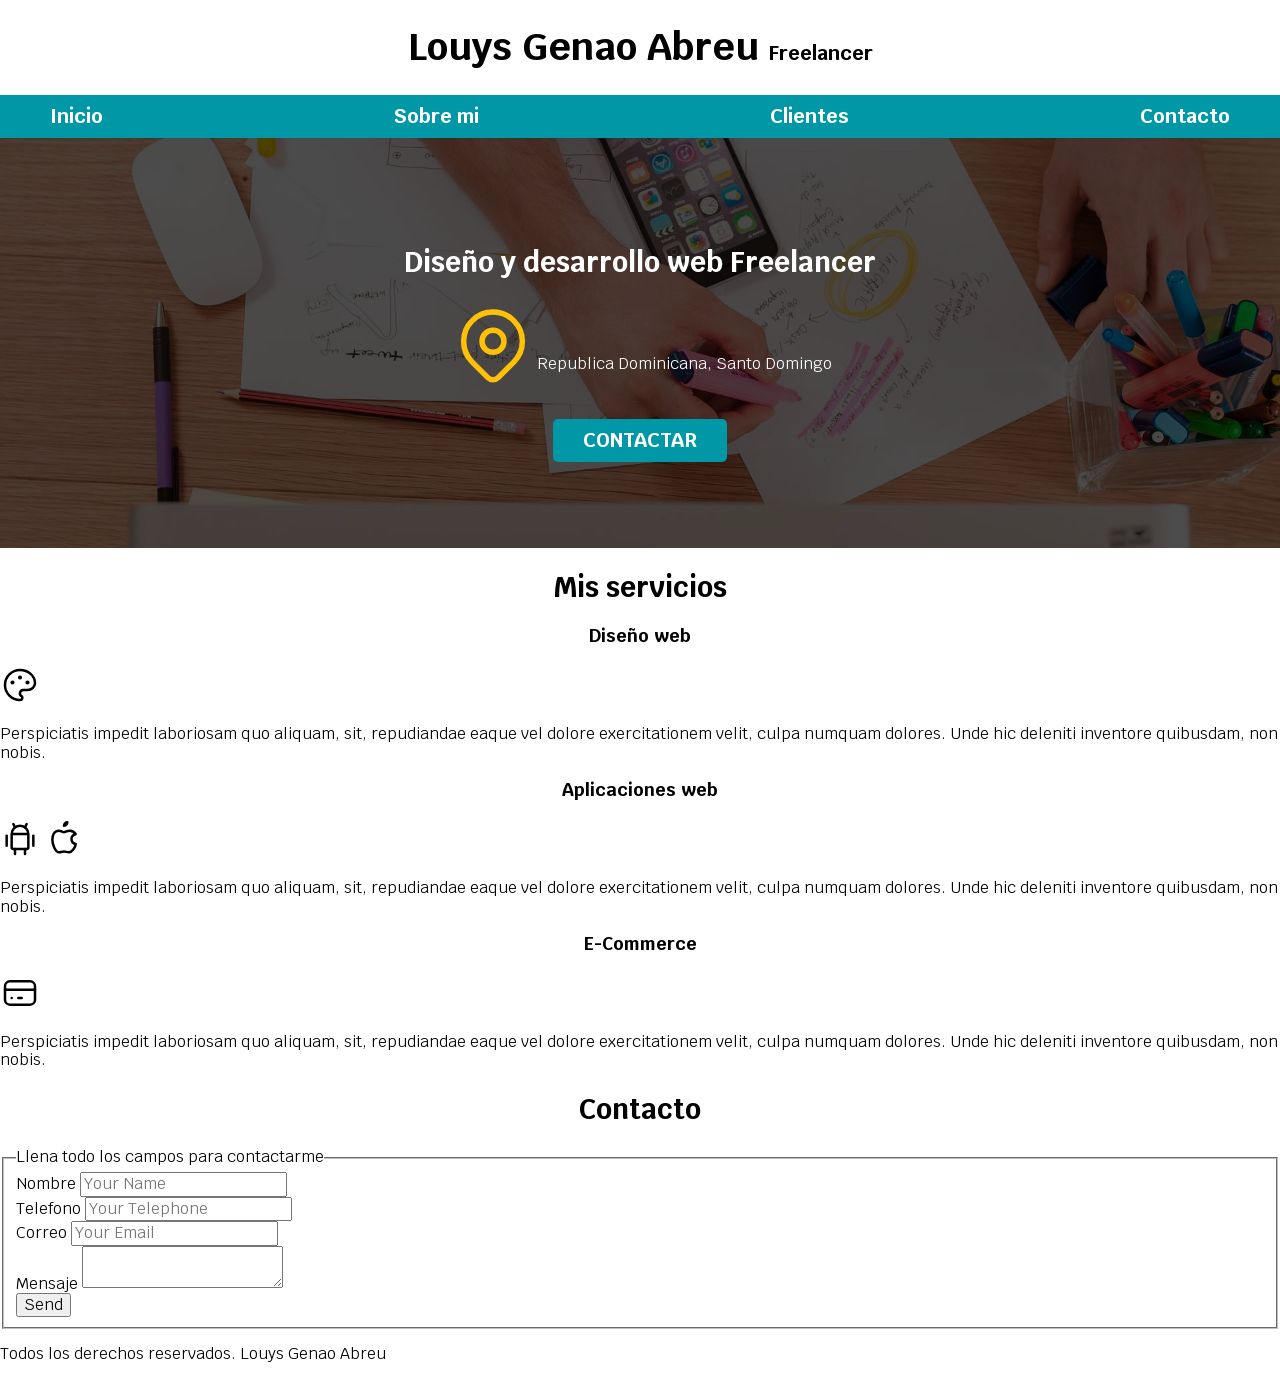
==== index.html @ 5d96d200 "CSS para crear botones" ====
<!DOCTYPE html>
<html lang="en">  <!-- 1 -->
<head> <!-- 2 -->
    <meta charset="UTF-8"> 
    <meta http-equiv="X-UA-Compatible" content="IE=edge">
    <meta name="viewport" content="width=device-width, initial-scale=1.0">
    <title>Freelancer Designer</title> <!-- 2 -->
    <link rel="preload" href="css/normalize.css"> 
    <link rel="stylesheet" href="css/normalize.css"> <!-- 5 -->
    <link href="https://fonts.googleapis.com/css2?family=Krub:wght@400;700&display=swap" rel="stylesheet">
    <link rel="preload" href="css/styles.css" as="style"> <!-- 4 -->
    <link rel="stylesheet" href="css/styles.css"> <!-- 3 -->
</head>
<body> <!-- 6 -->

    <!-- Header -->
    <header> <!-- 7 -->
        <h1 class="titulo">Louys Genao Abreu <span>Freelancer</span><!-- 10 --></h1> <!-- 8 -->
    </header>

    <!-- Navegacion -->
    <div class="nav-bg"> <!-- 7 -->
    <nav class="navegacion-principal contenedor">  <!-- 9 -->
        <a href="#">Inicio</a> <!-- 9 -->
        <a href="#">Sobre mi</a>
        <a href="#">Clientes</a>
        <a href="#">Contacto</a>
    </nav>
    </div>

    <!-- <img src="img/hero.jpg" alt=""> -->

    <!-- Seccion -->
    <section class="hero"> <!-- 7 -->
        <div class="contenido-hero">
            <!-- Titulo -->
            <h2>Diseño y desarrollo web <span>Freelancer</span></h2> <!-- 8 -->
            <div class="ubicacion">
                <!-- Icono -->
                <svg xmlns="http://www.w3.org/2000/svg" class="icon icon-tabler icon-tabler-map-pin" width="88" height="88" viewBox="0 0 24 24" stroke-width="1.5" stroke="#FFC107" fill="none" stroke-linecap="round" stroke-linejoin="round">
                    <path stroke="none" d="M0 0h24v24H0z" fill="none"/>
                    <circle cx="12" cy="11" r="3" />
                    <path d="M17.657 16.657l-4.243 4.243a2 2 0 0 1 -2.827 0l-4.244 -4.243a8 8 0 1 1 11.314 0z" />
                </svg> <!-- 11 -->
                <!-- Contenido -->
                <p>
                    Republica Dominicana, Santo Domingo
                </p> <!-- 12 -->
            </div>
            <a class="boton" href="#">Contactar</a>
        </div>
    </section>

    <!-- Principal -->
    <main> <!-- 7 -->
        <h2>Mis servicios</h2>

        <section>
            <!-- Titulo -->
            <h3>Diseño web</h3> <!-- 8 -->
            <!-- Icono -->
            <svg xmlns="http://www.w3.org/2000/svg" class="icon icon-tabler icon-tabler-palette" width="40" height="40" viewBox="0 0 24 24" stroke-width="1.5" stroke="#000000" fill="none" stroke-linecap="round" stroke-linejoin="round">
                <path stroke="none" d="M0 0h24v24H0z" fill="none"/>
                <path d="M12 21a9 9 0 1 1 0 -18a9 8 0 0 1 9 8a4.5 4 0 0 1 -4.5 4h-2.5a2 2 0 0 0 -1 3.75a1.3 1.3 0 0 1 -1 2.25" />
                <circle cx="7.5" cy="10.5" r=".5" fill="currentColor" />
                <circle cx="12" cy="7.5" r=".5" fill="currentColor" />
                <circle cx="16.5" cy="10.5" r=".5" fill="currentColor" />
            </svg>
            <!-- Elementos -->
            <p>Perspiciatis impedit laboriosam quo aliquam, sit, repudiandae eaque vel dolore exercitationem velit, culpa numquam dolores. Unde hic deleniti inventore quibusdam, non nobis.</p>
        </section>

        <section>
            <!-- Titulo -->
            <h3>Aplicaciones web</h3>
            <!-- Iconos -->
            <svg xmlns="http://www.w3.org/2000/svg" class="icon icon-tabler icon-tabler-brand-android" width="40" height="40" viewBox="0 0 24 24" stroke-width="1.5" stroke="#000000" fill="none" stroke-linecap="round" stroke-linejoin="round">
                <path stroke="none" d="M0 0h24v24H0z" fill="none"/>
                <line x1="4" y1="10" x2="4" y2="16" />
                <line x1="20" y1="10" x2="20" y2="16" />
                <path d="M7 9h10v8a1 1 0 0 1 -1 1h-8a1 1 0 0 1 -1 -1v-8a5 5 0 0 1 10 0" />
                <line x1="8" y1="3" x2="9" y2="5" />
                <line x1="16" y1="3" x2="15" y2="5" />
                <line x1="9" y1="18" x2="9" y2="21" />
                <line x1="15" y1="18" x2="15" y2="21" />
            </svg>
            <svg xmlns="http://www.w3.org/2000/svg" class="icon icon-tabler icon-tabler-brand-apple" width="40" height="40" viewBox="0 0 24 24" stroke-width="1.5" stroke="#000000" fill="none" stroke-linecap="round" stroke-linejoin="round">
                <path stroke="none" d="M0 0h24v24H0z" fill="none"/>
                <path d="M9 7c-3 0 -4 3 -4 5.5c0 3 2 7.5 4 7.5c1.088 -.046 1.679 -.5 3 -.5c1.312 0 1.5 .5 3 .5s4 -3 4 -5c-.028 -.01 -2.472 -.403 -2.5 -3c-.019 -2.17 2.416 -2.954 2.5 -3c-1.023 -1.492 -2.951 -1.963 -3.5 -2c-1.433 -.111 -2.83 1 -3.5 1c-.68 0 -1.9 -1 -3 -1z" />
                <path d="M12 4a2 2 0 0 0 2 -2a2 2 0 0 0 -2 2" />
            </svg>
            <!-- Elementos -->
            <p>Perspiciatis impedit laboriosam quo aliquam, sit, repudiandae eaque vel dolore exercitationem velit, culpa numquam dolores. Unde hic deleniti inventore quibusdam, non nobis.</p>
        </section>

        <section>
            <!-- Titulo -->
            <h3>E-Commerce</h3>
            <!-- Icono -->
            <svg xmlns="http://www.w3.org/2000/svg" class="icon icon-tabler icon-tabler-credit-card" width="40" height="40" viewBox="0 0 24 24" stroke-width="1.5" stroke="#000000" fill="none" stroke-linecap="round" stroke-linejoin="round">
                <path stroke="none" d="M0 0h24v24H0z" fill="none"/>
                <rect x="3" y="5" width="18" height="14" rx="3" />
                <line x1="3" y1="10" x2="21" y2="10" />
                <line x1="7" y1="15" x2="7.01" y2="15" />
                <line x1="11" y1="15" x2="13" y2="15" />
            </svg>
            <!-- ELementos -->
            <p>Perspiciatis impedit laboriosam quo aliquam, sit, repudiandae eaque vel dolore exercitationem velit, culpa numquam dolores. Unde hic deleniti inventore quibusdam, non nobis.</p>
        </section>
    </main>
    
    <!-- Otra seccion -->
    <section>
        <!-- Titulo -->
        <h2>Contacto</h2>

        <!-- Formulario -->
        <form> <!-- 13 -->
            <!-- Elemento del formulario -->
            <fieldset> <!-- 13 -->
                <legend>Llena todo los campos para contactarme</legend> <!-- 13 -->
                <div>
                    <label>Nombre</label> <!-- 14 -->
                    <input type="text" placeholder="Your Name"> <!-- 15 -->
                </div> 

                <div>
                    <label>Telefono</label>
                    <input type="tel" placeholder="Your Telephone">
                </div> 
                
                <div>
                    <label>Correo</label>
                    <input type="email" placeholder="Your Email">
                </div> 

                <div>
                    <label>Mensaje</label>
                    <textarea></textarea>
                </div>

                <div><input type="submit" value="Send"></div>
            </fieldset>
        </form>
    </section>

    <!-- Footer -->
    <footer> <!-- 7 -->
        <p>Todos los derechos reservados. Louys Genao Abreu</p>
    </footer>

</body>
</html>
---- css/styles.css ----
:root { /* 1 */
    --blanco: #ffffff;
    --negro: #212121;
    --primario: #ffc107;
    --secundario: #0097a7;
    --gris: #757575;
}
html { /* 2 */
    font-size: 62.5%; /* 3 */
    box-sizing: border-box;
}
*, *:before, *:after { /* 2 */
    box-sizing: inherit;
}
body { /* 2 */
    font-size: 16px;
    font-family: 'Krub', sans-serif; /* 1 rem = 10px*/
}
h1 { /* 4 */
    font-size: 3.8rem;
}
h2 { /* 4 */
    font-size: 2.8rem;
}
h3 { /* 4 */
    font-size: 1.8rem; 
}
h1, h2, h3 { /* 4 */
    text-align: center; /* 5 */
}
.titulo span {
    font-size: 2rem;  
}
.nav-bg {
    background-color: var(--secundario); /* 6 */
}
.contenedor {
    max-width: 120rem; /* 7 */
    margin: 0 auto; /* 8 */
}
.boton {
    background-color: var(--secundario);
    color: var(--blanco);
    padding: 1rem 3rem;
    margin-top: 3rem;
    font-size: 2rem;
    text-decoration: none;
    text-transform: uppercase;
    font-weight: bold;
    border-radius: .5rem;
    width: 90%;
    text-align: center;
}
@media (min-width: 480px) {
    .boton{
        width: auto;
    }
}
.navegacion-principal {
    display: flex; /* 9 */
    flex-direction: column; /* 10 */
}
@media (min-width: 768px) { /* 13 */
    .navegacion-principal {
        flex-direction: row; /* 10 */
        justify-content: space-between; /* 11 */
    }
}
.navegacion-principal a {
    display: block;
    text-align: center;
    color: var(--blanco); /* 14 */
    text-decoration: none; /* 15 */
    font-size: 2rem;
    font-weight: bold; /* 16 */
    padding: 1rem; /* 17 */
}
.navegacion-principal a:hover {
    background-color: var(--primario);
    color: var(--negro);
}
.hero {
    background-image: url(../img/hero.jpg); /* 18 */
    background-repeat: no-repeat;
    background-size: cover;
    height: 41rem;
    position: relative;
}
.contenido-hero {
    position: absolute;
    background-color: rgba(0, 0, 0, 0.7);
    background-color: rgb(0 0 0 / 70%);
    width: 100%;
    height: 100%;
    display: flex;
    flex-direction: column;
    align-items: center; /* 12 */
    justify-content: center;
}
.contenido-hero h2,
.contenido-hero p {
    color: var(--blanco);

}
.ubicacion{
    display: flex;
    align-items: flex-end;
}
---- css/styles.css ----
:root { /* 1 */
    --blanco: #ffffff;
    --negro: #212121;
    --primario: #ffc107;
    --secundario: #0097a7;
    --gris: #757575;
}
html { /* 2 */
    font-size: 62.5%; /* 3 */
    box-sizing: border-box;
}
*, *:before, *:after { /* 2 */
    box-sizing: inherit;
}
body { /* 2 */
    font-size: 16px;
    font-family: 'Krub', sans-serif; /* 1 rem = 10px*/
}
h1 { /* 4 */
    font-size: 3.8rem;
}
h2 { /* 4 */
    font-size: 2.8rem;
}
h3 { /* 4 */
    font-size: 1.8rem; 
}
h1, h2, h3 { /* 4 */
    text-align: center; /* 5 */
}
.titulo span {
    font-size: 2rem;  
}
.nav-bg {
    background-color: var(--secundario); /* 6 */
}
.contenedor {
    max-width: 120rem; /* 7 */
    margin: 0 auto; /* 8 */
}
.boton {
    background-color: var(--secundario);
    color: var(--blanco);
    padding: 1rem 3rem;
    margin-top: 3rem;
    font-size: 2rem;
    text-decoration: none;
    text-transform: uppercase;
    font-weight: bold;
    border-radius: .5rem;
    width: 90%;
    text-align: center;
}
@media (min-width: 480px) {
    .boton{
        width: auto;
    }
}
.navegacion-principal {
    display: flex; /* 9 */
    flex-direction: column; /* 10 */
}
@media (min-width: 768px) { /* 13 */
    .navegacion-principal {
        flex-direction: row; /* 10 */
        justify-content: space-between; /* 11 */
    }
}
.navegacion-principal a {
    display: block;
    text-align: center;
    color: var(--blanco); /* 14 */
    text-decoration: none; /* 15 */
    font-size: 2rem;
    font-weight: bold; /* 16 */
    padding: 1rem; /* 17 */
}
.navegacion-principal a:hover {
    background-color: var(--primario);
    color: var(--negro);
}
.hero {
    background-image: url(../img/hero.jpg); /* 18 */
    background-repeat: no-repeat;
    background-size: cover;
    height: 41rem;
    position: relative;
}
.contenido-hero {
    position: absolute;
    background-color: rgba(0, 0, 0, 0.7);
    background-color: rgb(0 0 0 / 70%);
    width: 100%;
    height: 100%;
    display: flex;
    flex-direction: column;
    align-items: center; /* 12 */
    justify-content: center;
}
.contenido-hero h2,
.contenido-hero p {
    color: var(--blanco);

}
.ubicacion{
    display: flex;
    align-items: flex-end;
}
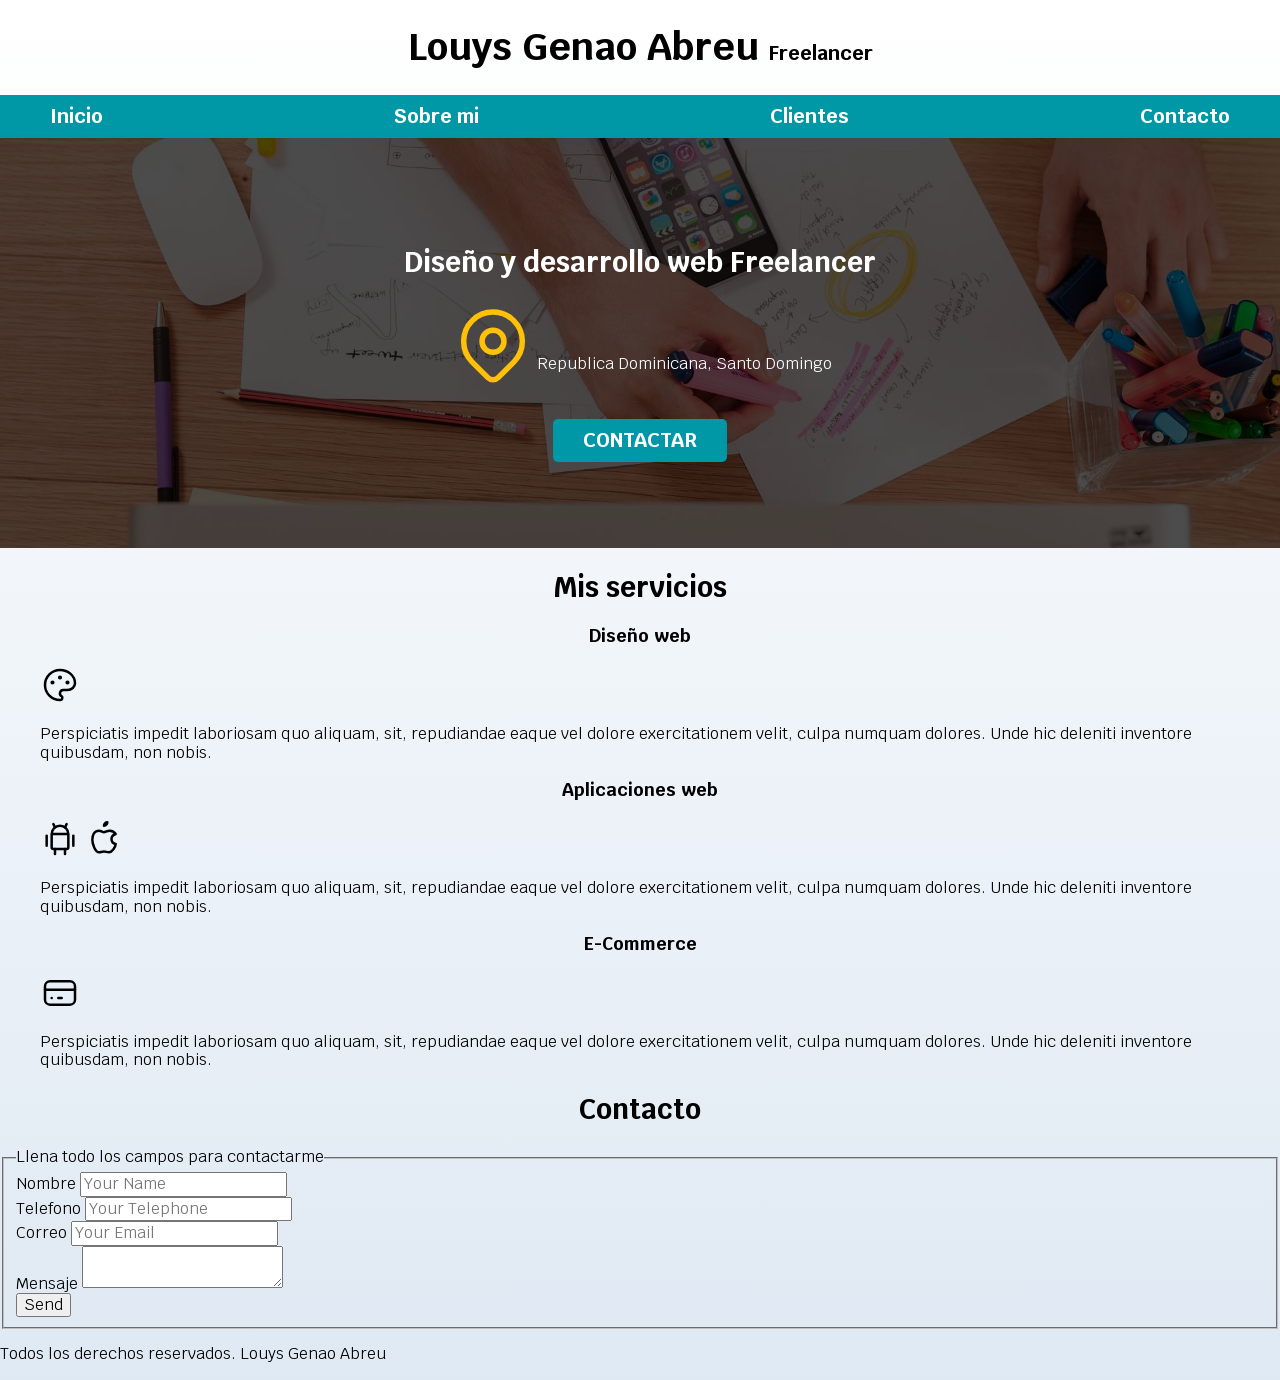
==== commit 31d90778: "Dregradados con CSS" ====
--- a/index.html
+++ b/index.html
@@ -52,7 +52,7 @@
     </section>
 
     <!-- Principal -->
-    <main> <!-- 7 -->
+    <main class="contenedor"> <!-- 7 -->
         <h2>Mis servicios</h2>
 
         <section>
--- a/css/styles.css
+++ b/css/styles.css
@@ -4,6 +4,7 @@
     --primario: #ffc107;
     --secundario: #0097a7;
     --gris: #757575;
+    --grisClaro: #dfe9f3;
 }
 html { /* 2 */
     font-size: 62.5%; /* 3 */
@@ -15,6 +16,7 @@
 body { /* 2 */
     font-size: 16px;
     font-family: 'Krub', sans-serif; /* 1 rem = 10px*/
+    background-image: linear-gradient(to top, var(--grisClaro) 0%, var(--blanco) 100%);
 }
 h1 { /* 4 */
     font-size: 3.8rem;
--- a/css/styles.css
+++ b/css/styles.css
@@ -4,6 +4,7 @@
     --primario: #ffc107;
     --secundario: #0097a7;
     --gris: #757575;
+    --grisClaro: #dfe9f3;
 }
 html { /* 2 */
     font-size: 62.5%; /* 3 */
@@ -15,6 +16,7 @@
 body { /* 2 */
     font-size: 16px;
     font-family: 'Krub', sans-serif; /* 1 rem = 10px*/
+    background-image: linear-gradient(to top, var(--grisClaro) 0%, var(--blanco) 100%);
 }
 h1 { /* 4 */
     font-size: 3.8rem;
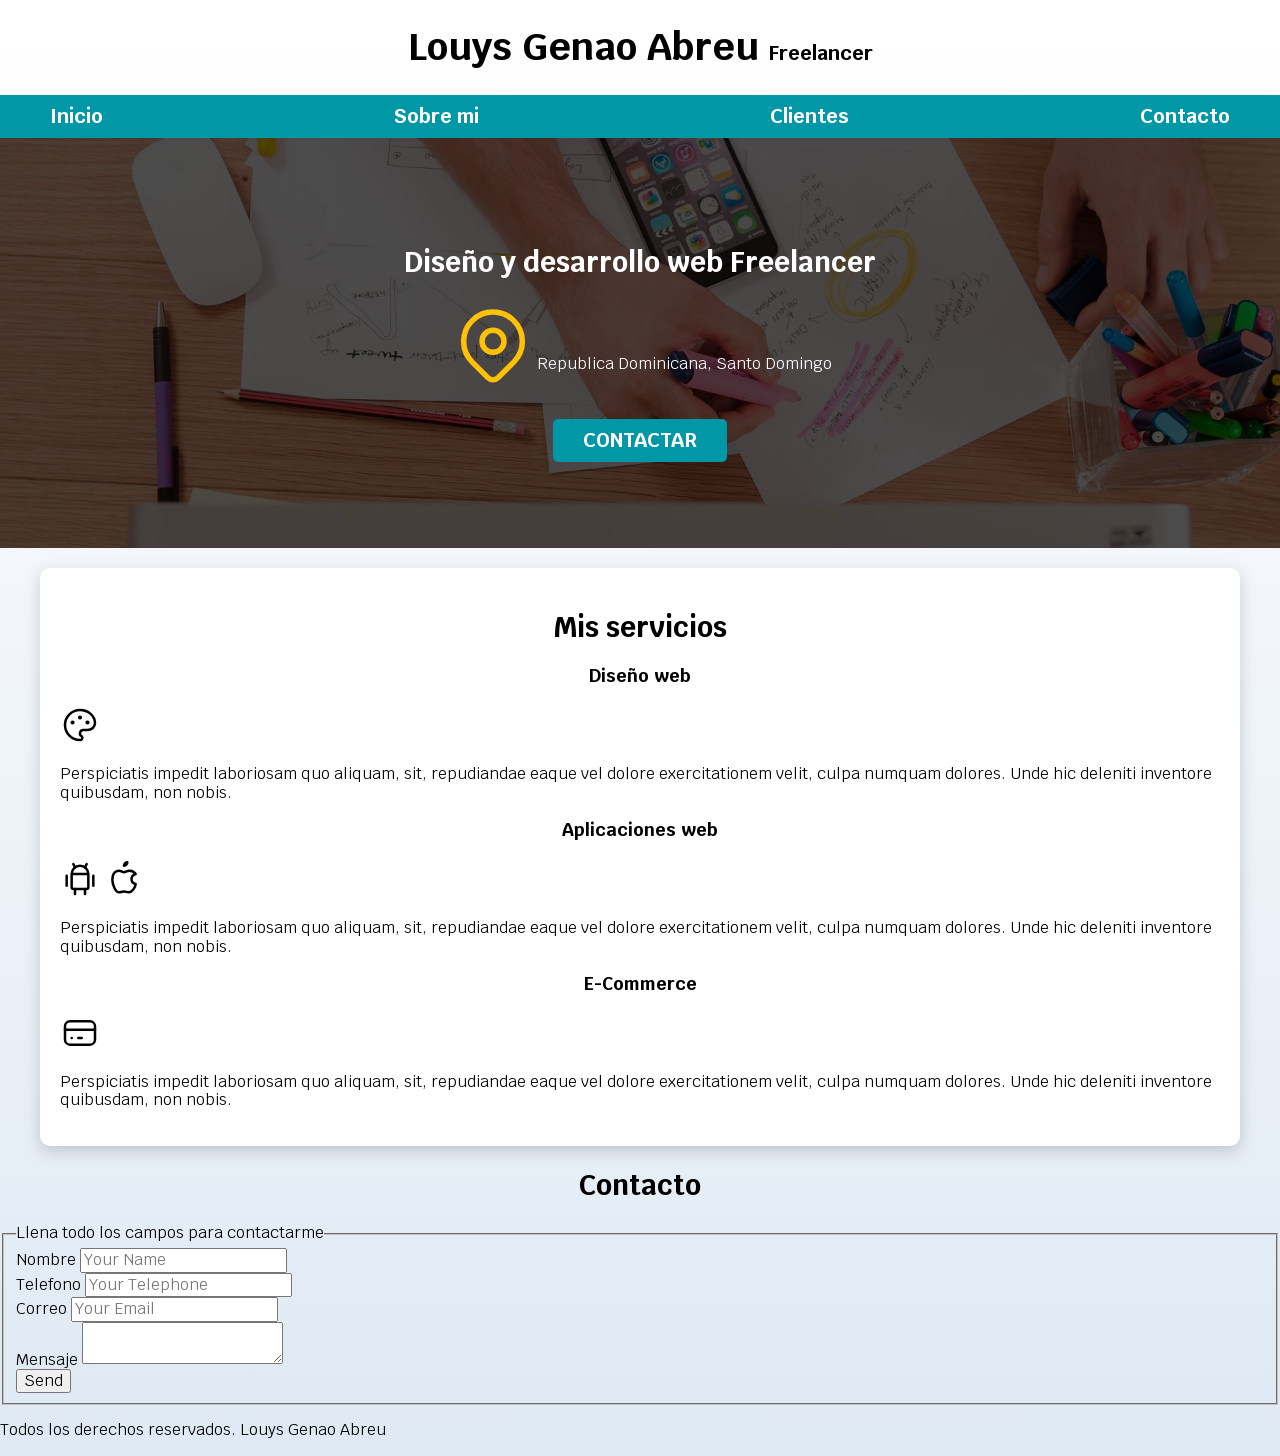
==== commit 2f5bae4c: "Sombras con CSS" ====
--- a/index.html
+++ b/index.html
@@ -52,7 +52,7 @@
     </section>
 
     <!-- Principal -->
-    <main class="contenedor"> <!-- 7 -->
+    <main class="contenedor sombra"> <!-- 7 -->
         <h2>Mis servicios</h2>
 
         <section>
--- a/css/styles.css
+++ b/css/styles.css
@@ -17,6 +17,12 @@
     font-size: 16px;
     font-family: 'Krub', sans-serif; /* 1 rem = 10px*/
     background-image: linear-gradient(to top, var(--grisClaro) 0%, var(--blanco) 100%);
+}
+.sombra {
+    box-shadow: 0px 5px 15px 0px rgba(97,95,97,0.28);
+    background-color: var(--blanco);
+    padding: 2rem;
+    border-radius: 1rem;
 }
 h1 { /* 4 */
     font-size: 3.8rem;
@@ -87,6 +93,7 @@
     background-size: cover;
     height: 41rem;
     position: relative;
+    margin-bottom: 2rem;
 }
 .contenido-hero {
     position: absolute;
--- a/css/styles.css
+++ b/css/styles.css
@@ -17,6 +17,12 @@
     font-size: 16px;
     font-family: 'Krub', sans-serif; /* 1 rem = 10px*/
     background-image: linear-gradient(to top, var(--grisClaro) 0%, var(--blanco) 100%);
+}
+.sombra {
+    box-shadow: 0px 5px 15px 0px rgba(97,95,97,0.28);
+    background-color: var(--blanco);
+    padding: 2rem;
+    border-radius: 1rem;
 }
 h1 { /* 4 */
     font-size: 3.8rem;
@@ -87,6 +93,7 @@
     background-size: cover;
     height: 41rem;
     position: relative;
+    margin-bottom: 2rem;
 }
 .contenido-hero {
     position: absolute;
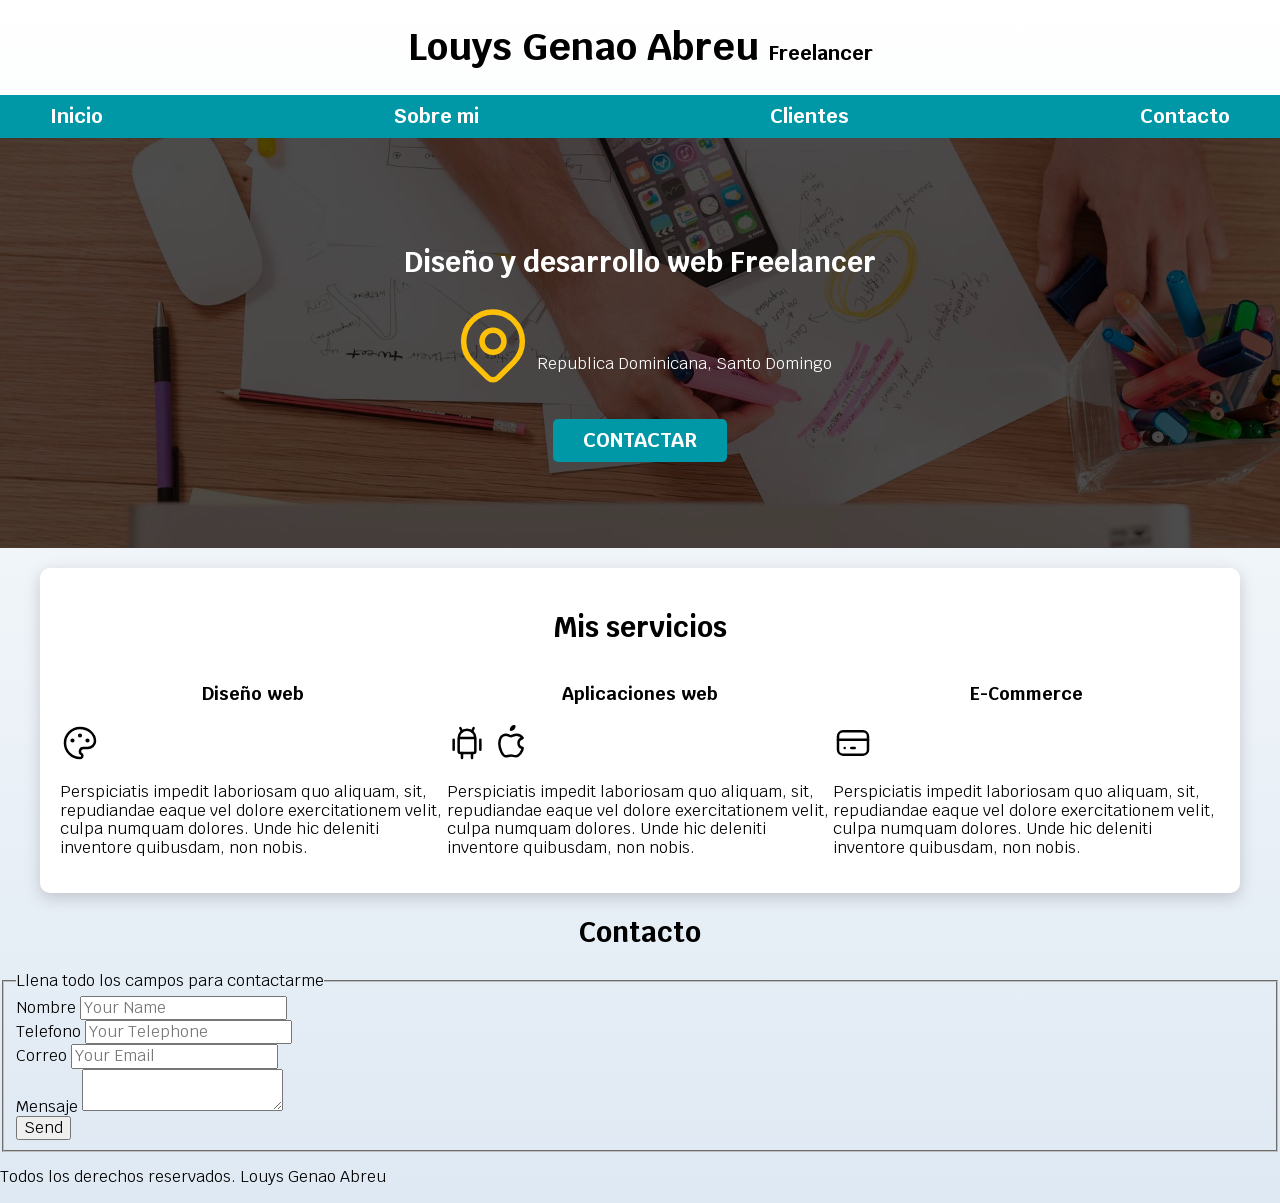
==== commit 23ef402c: "Introduccion a CSS Grind" ====
--- a/index.html
+++ b/index.html
@@ -54,59 +54,58 @@
     <!-- Principal -->
     <main class="contenedor sombra"> <!-- 7 -->
         <h2>Mis servicios</h2>
-
-        <section>
-            <!-- Titulo -->
-            <h3>Diseño web</h3> <!-- 8 -->
-            <!-- Icono -->
-            <svg xmlns="http://www.w3.org/2000/svg" class="icon icon-tabler icon-tabler-palette" width="40" height="40" viewBox="0 0 24 24" stroke-width="1.5" stroke="#000000" fill="none" stroke-linecap="round" stroke-linejoin="round">
-                <path stroke="none" d="M0 0h24v24H0z" fill="none"/>
-                <path d="M12 21a9 9 0 1 1 0 -18a9 8 0 0 1 9 8a4.5 4 0 0 1 -4.5 4h-2.5a2 2 0 0 0 -1 3.75a1.3 1.3 0 0 1 -1 2.25" />
-                <circle cx="7.5" cy="10.5" r=".5" fill="currentColor" />
-                <circle cx="12" cy="7.5" r=".5" fill="currentColor" />
-                <circle cx="16.5" cy="10.5" r=".5" fill="currentColor" />
-            </svg>
-            <!-- Elementos -->
-            <p>Perspiciatis impedit laboriosam quo aliquam, sit, repudiandae eaque vel dolore exercitationem velit, culpa numquam dolores. Unde hic deleniti inventore quibusdam, non nobis.</p>
-        </section>
-
-        <section>
-            <!-- Titulo -->
-            <h3>Aplicaciones web</h3>
-            <!-- Iconos -->
-            <svg xmlns="http://www.w3.org/2000/svg" class="icon icon-tabler icon-tabler-brand-android" width="40" height="40" viewBox="0 0 24 24" stroke-width="1.5" stroke="#000000" fill="none" stroke-linecap="round" stroke-linejoin="round">
-                <path stroke="none" d="M0 0h24v24H0z" fill="none"/>
-                <line x1="4" y1="10" x2="4" y2="16" />
-                <line x1="20" y1="10" x2="20" y2="16" />
-                <path d="M7 9h10v8a1 1 0 0 1 -1 1h-8a1 1 0 0 1 -1 -1v-8a5 5 0 0 1 10 0" />
-                <line x1="8" y1="3" x2="9" y2="5" />
-                <line x1="16" y1="3" x2="15" y2="5" />
-                <line x1="9" y1="18" x2="9" y2="21" />
-                <line x1="15" y1="18" x2="15" y2="21" />
-            </svg>
-            <svg xmlns="http://www.w3.org/2000/svg" class="icon icon-tabler icon-tabler-brand-apple" width="40" height="40" viewBox="0 0 24 24" stroke-width="1.5" stroke="#000000" fill="none" stroke-linecap="round" stroke-linejoin="round">
-                <path stroke="none" d="M0 0h24v24H0z" fill="none"/>
-                <path d="M9 7c-3 0 -4 3 -4 5.5c0 3 2 7.5 4 7.5c1.088 -.046 1.679 -.5 3 -.5c1.312 0 1.5 .5 3 .5s4 -3 4 -5c-.028 -.01 -2.472 -.403 -2.5 -3c-.019 -2.17 2.416 -2.954 2.5 -3c-1.023 -1.492 -2.951 -1.963 -3.5 -2c-1.433 -.111 -2.83 1 -3.5 1c-.68 0 -1.9 -1 -3 -1z" />
-                <path d="M12 4a2 2 0 0 0 2 -2a2 2 0 0 0 -2 2" />
-            </svg>
-            <!-- Elementos -->
-            <p>Perspiciatis impedit laboriosam quo aliquam, sit, repudiandae eaque vel dolore exercitationem velit, culpa numquam dolores. Unde hic deleniti inventore quibusdam, non nobis.</p>
-        </section>
-
-        <section>
-            <!-- Titulo -->
-            <h3>E-Commerce</h3>
-            <!-- Icono -->
-            <svg xmlns="http://www.w3.org/2000/svg" class="icon icon-tabler icon-tabler-credit-card" width="40" height="40" viewBox="0 0 24 24" stroke-width="1.5" stroke="#000000" fill="none" stroke-linecap="round" stroke-linejoin="round">
-                <path stroke="none" d="M0 0h24v24H0z" fill="none"/>
-                <rect x="3" y="5" width="18" height="14" rx="3" />
-                <line x1="3" y1="10" x2="21" y2="10" />
-                <line x1="7" y1="15" x2="7.01" y2="15" />
-                <line x1="11" y1="15" x2="13" y2="15" />
-            </svg>
-            <!-- ELementos -->
-            <p>Perspiciatis impedit laboriosam quo aliquam, sit, repudiandae eaque vel dolore exercitationem velit, culpa numquam dolores. Unde hic deleniti inventore quibusdam, non nobis.</p>
-        </section>
+        <div class="servicios">
+            <section>
+                <!-- Titulo -->
+                <h3>Diseño web</h3> <!-- 8 -->
+                <!-- Icono -->
+                <svg xmlns="http://www.w3.org/2000/svg" class="icon icon-tabler icon-tabler-palette" width="40" height="40" viewBox="0 0 24 24" stroke-width="1.5" stroke="#000000" fill="none" stroke-linecap="round" stroke-linejoin="round">
+                    <path stroke="none" d="M0 0h24v24H0z" fill="none"/>
+                    <path d="M12 21a9 9 0 1 1 0 -18a9 8 0 0 1 9 8a4.5 4 0 0 1 -4.5 4h-2.5a2 2 0 0 0 -1 3.75a1.3 1.3 0 0 1 -1 2.25" />
+                    <circle cx="7.5" cy="10.5" r=".5" fill="currentColor" />
+                    <circle cx="12" cy="7.5" r=".5" fill="currentColor" />
+                    <circle cx="16.5" cy="10.5" r=".5" fill="currentColor" />
+                </svg>
+                <!-- Elementos -->
+                <p>Perspiciatis impedit laboriosam quo aliquam, sit, repudiandae eaque vel dolore exercitationem velit, culpa numquam dolores. Unde hic deleniti inventore quibusdam, non nobis.</p>
+            </section>
+            <section>
+                <!-- Titulo -->
+                <h3>Aplicaciones web</h3>
+                <!-- Iconos -->
+                <svg xmlns="http://www.w3.org/2000/svg" class="icon icon-tabler icon-tabler-brand-android" width="40" height="40" viewBox="0 0 24 24" stroke-width="1.5" stroke="#000000" fill="none" stroke-linecap="round" stroke-linejoin="round">
+                    <path stroke="none" d="M0 0h24v24H0z" fill="none"/>
+                    <line x1="4" y1="10" x2="4" y2="16" />
+                    <line x1="20" y1="10" x2="20" y2="16" />
+                    <path d="M7 9h10v8a1 1 0 0 1 -1 1h-8a1 1 0 0 1 -1 -1v-8a5 5 0 0 1 10 0" />
+                    <line x1="8" y1="3" x2="9" y2="5" />
+                    <line x1="16" y1="3" x2="15" y2="5" />
+                    <line x1="9" y1="18" x2="9" y2="21" />
+                    <line x1="15" y1="18" x2="15" y2="21" />
+                </svg>
+                <svg xmlns="http://www.w3.org/2000/svg" class="icon icon-tabler icon-tabler-brand-apple" width="40" height="40" viewBox="0 0 24 24" stroke-width="1.5" stroke="#000000" fill="none" stroke-linecap="round" stroke-linejoin="round">
+                    <path stroke="none" d="M0 0h24v24H0z" fill="none"/>
+                    <path d="M9 7c-3 0 -4 3 -4 5.5c0 3 2 7.5 4 7.5c1.088 -.046 1.679 -.5 3 -.5c1.312 0 1.5 .5 3 .5s4 -3 4 -5c-.028 -.01 -2.472 -.403 -2.5 -3c-.019 -2.17 2.416 -2.954 2.5 -3c-1.023 -1.492 -2.951 -1.963 -3.5 -2c-1.433 -.111 -2.83 1 -3.5 1c-.68 0 -1.9 -1 -3 -1z" />
+                    <path d="M12 4a2 2 0 0 0 2 -2a2 2 0 0 0 -2 2" />
+                </svg>
+                <!-- Elementos -->
+                <p>Perspiciatis impedit laboriosam quo aliquam, sit, repudiandae eaque vel dolore exercitationem velit, culpa numquam dolores. Unde hic deleniti inventore quibusdam, non nobis.</p>
+            </section>
+            <section>
+                <!-- Titulo -->
+                <h3>E-Commerce</h3>
+                <!-- Icono -->
+                <svg xmlns="http://www.w3.org/2000/svg" class="icon icon-tabler icon-tabler-credit-card" width="40" height="40" viewBox="0 0 24 24" stroke-width="1.5" stroke="#000000" fill="none" stroke-linecap="round" stroke-linejoin="round">
+                    <path stroke="none" d="M0 0h24v24H0z" fill="none"/>
+                    <rect x="3" y="5" width="18" height="14" rx="3" />
+                    <line x1="3" y1="10" x2="21" y2="10" />
+                    <line x1="7" y1="15" x2="7.01" y2="15" />
+                    <line x1="11" y1="15" x2="13" y2="15" />
+                </svg>
+                <!-- ELementos -->
+                <p>Perspiciatis impedit laboriosam quo aliquam, sit, repudiandae eaque vel dolore exercitationem velit, culpa numquam dolores. Unde hic deleniti inventore quibusdam, non nobis.</p>
+            </section>
+        </div>
     </main>
     
     <!-- Otra seccion -->
--- a/css/styles.css
+++ b/css/styles.css
@@ -115,3 +115,9 @@
     display: flex;
     align-items: flex-end;
 }
+@media (min-width: 768px) {
+    .servicios {
+        display: grid;
+        grid-template-columns: repeat(3, 1fr); /* Dividir el contenido por fraciones, osea 33.3% 33.3% 33.3% */
+    }
+}
--- a/css/styles.css
+++ b/css/styles.css
@@ -115,3 +115,9 @@
     display: flex;
     align-items: flex-end;
 }
+@media (min-width: 768px) {
+    .servicios {
+        display: grid;
+        grid-template-columns: repeat(3, 1fr); /* Dividir el contenido por fraciones, osea 33.3% 33.3% 33.3% */
+    }
+}
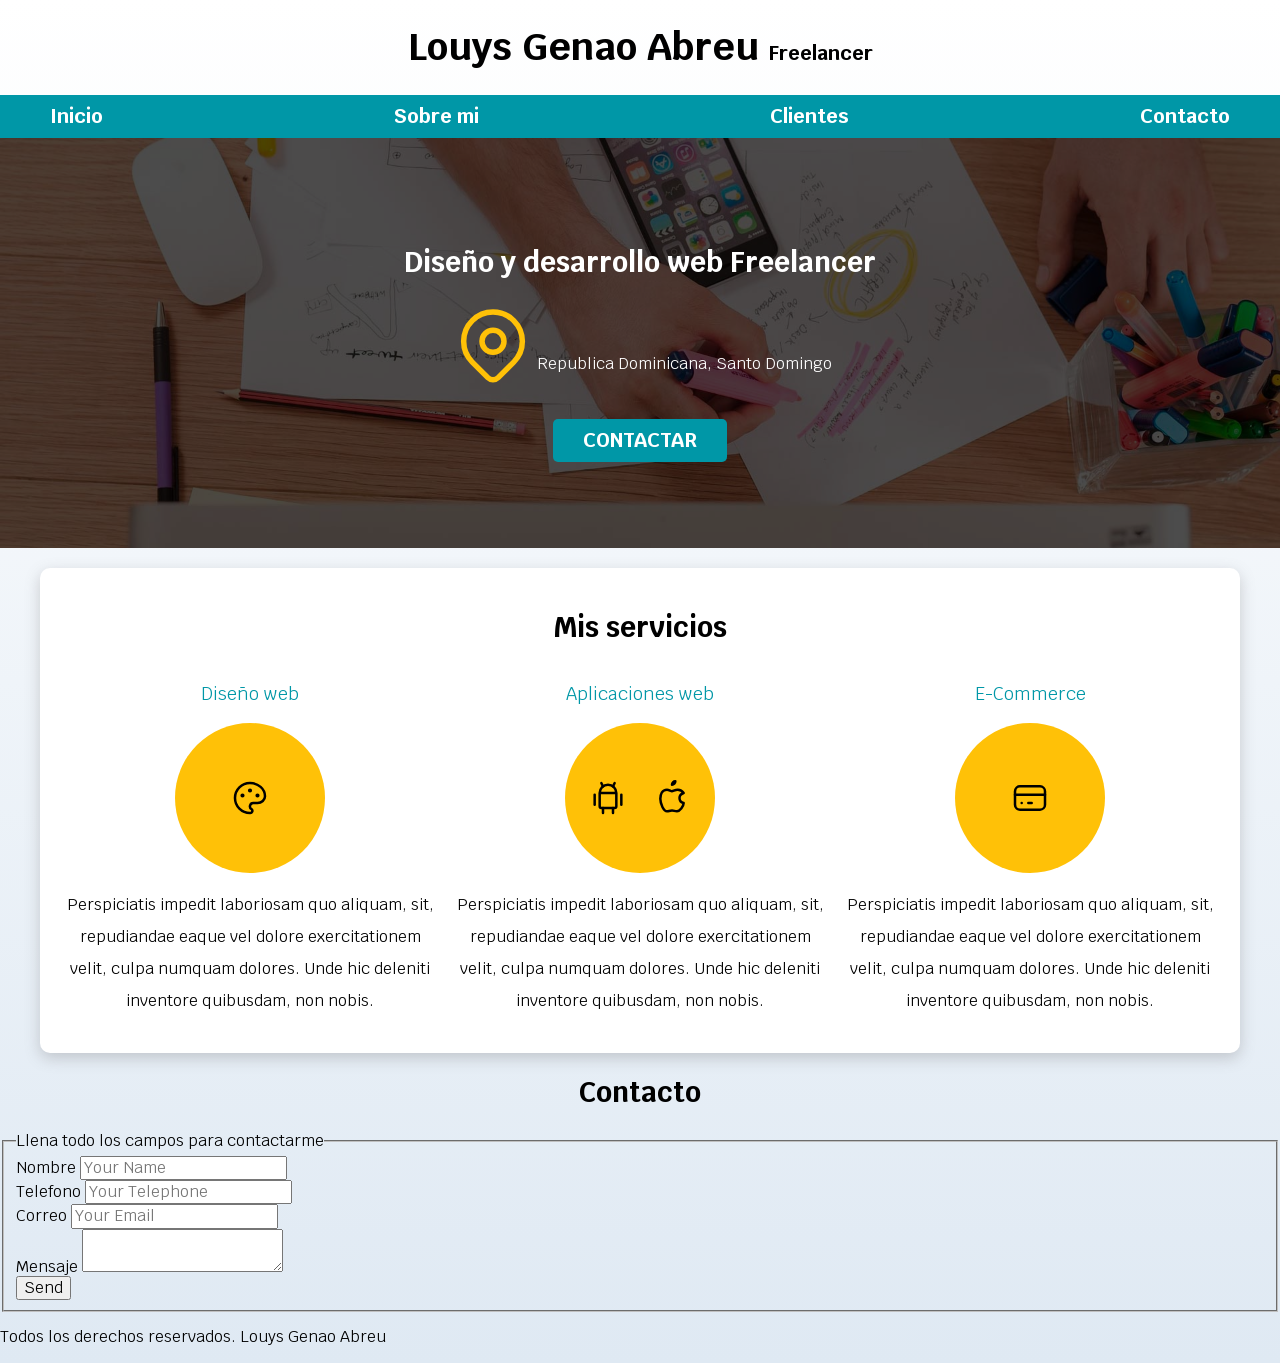
==== commit 86b222a3: "Finalizando la seccion de Servicios" ====
--- a/index.html
+++ b/index.html
@@ -55,53 +55,59 @@
     <main class="contenedor sombra"> <!-- 7 -->
         <h2>Mis servicios</h2>
         <div class="servicios">
-            <section>
+            <section class="servicio">
                 <!-- Titulo -->
                 <h3>Diseño web</h3> <!-- 8 -->
                 <!-- Icono -->
-                <svg xmlns="http://www.w3.org/2000/svg" class="icon icon-tabler icon-tabler-palette" width="40" height="40" viewBox="0 0 24 24" stroke-width="1.5" stroke="#000000" fill="none" stroke-linecap="round" stroke-linejoin="round">
-                    <path stroke="none" d="M0 0h24v24H0z" fill="none"/>
-                    <path d="M12 21a9 9 0 1 1 0 -18a9 8 0 0 1 9 8a4.5 4 0 0 1 -4.5 4h-2.5a2 2 0 0 0 -1 3.75a1.3 1.3 0 0 1 -1 2.25" />
-                    <circle cx="7.5" cy="10.5" r=".5" fill="currentColor" />
-                    <circle cx="12" cy="7.5" r=".5" fill="currentColor" />
-                    <circle cx="16.5" cy="10.5" r=".5" fill="currentColor" />
-                </svg>
+                <div class="iconos">
+                    <svg xmlns="http://www.w3.org/2000/svg" class="icon icon-tabler icon-tabler-palette" width="40" height="40" viewBox="0 0 24 24" stroke-width="1.5" stroke="#000000" fill="none" stroke-linecap="round" stroke-linejoin="round">
+                        <path stroke="none" d="M0 0h24v24H0z" fill="none"/>
+                        <path d="M12 21a9 9 0 1 1 0 -18a9 8 0 0 1 9 8a4.5 4 0 0 1 -4.5 4h-2.5a2 2 0 0 0 -1 3.75a1.3 1.3 0 0 1 -1 2.25" />
+                        <circle cx="7.5" cy="10.5" r=".5" fill="currentColor" />
+                        <circle cx="12" cy="7.5" r=".5" fill="currentColor" />
+                        <circle cx="16.5" cy="10.5" r=".5" fill="currentColor" />
+                    </svg>
+                </div>
                 <!-- Elementos -->
                 <p>Perspiciatis impedit laboriosam quo aliquam, sit, repudiandae eaque vel dolore exercitationem velit, culpa numquam dolores. Unde hic deleniti inventore quibusdam, non nobis.</p>
             </section>
-            <section>
+            <section class="servicio">
                 <!-- Titulo -->
                 <h3>Aplicaciones web</h3>
                 <!-- Iconos -->
-                <svg xmlns="http://www.w3.org/2000/svg" class="icon icon-tabler icon-tabler-brand-android" width="40" height="40" viewBox="0 0 24 24" stroke-width="1.5" stroke="#000000" fill="none" stroke-linecap="round" stroke-linejoin="round">
-                    <path stroke="none" d="M0 0h24v24H0z" fill="none"/>
-                    <line x1="4" y1="10" x2="4" y2="16" />
-                    <line x1="20" y1="10" x2="20" y2="16" />
-                    <path d="M7 9h10v8a1 1 0 0 1 -1 1h-8a1 1 0 0 1 -1 -1v-8a5 5 0 0 1 10 0" />
-                    <line x1="8" y1="3" x2="9" y2="5" />
-                    <line x1="16" y1="3" x2="15" y2="5" />
-                    <line x1="9" y1="18" x2="9" y2="21" />
-                    <line x1="15" y1="18" x2="15" y2="21" />
-                </svg>
-                <svg xmlns="http://www.w3.org/2000/svg" class="icon icon-tabler icon-tabler-brand-apple" width="40" height="40" viewBox="0 0 24 24" stroke-width="1.5" stroke="#000000" fill="none" stroke-linecap="round" stroke-linejoin="round">
-                    <path stroke="none" d="M0 0h24v24H0z" fill="none"/>
-                    <path d="M9 7c-3 0 -4 3 -4 5.5c0 3 2 7.5 4 7.5c1.088 -.046 1.679 -.5 3 -.5c1.312 0 1.5 .5 3 .5s4 -3 4 -5c-.028 -.01 -2.472 -.403 -2.5 -3c-.019 -2.17 2.416 -2.954 2.5 -3c-1.023 -1.492 -2.951 -1.963 -3.5 -2c-1.433 -.111 -2.83 1 -3.5 1c-.68 0 -1.9 -1 -3 -1z" />
-                    <path d="M12 4a2 2 0 0 0 2 -2a2 2 0 0 0 -2 2" />
-                </svg>
+                <div class="iconos">
+                    <svg xmlns="http://www.w3.org/2000/svg" class="icon icon-tabler icon-tabler-brand-android" width="40" height="40" viewBox="0 0 24 24" stroke-width="1.5" stroke="#000000" fill="none" stroke-linecap="round" stroke-linejoin="round">
+                        <path stroke="none" d="M0 0h24v24H0z" fill="none"/>
+                        <line x1="4" y1="10" x2="4" y2="16" />
+                        <line x1="20" y1="10" x2="20" y2="16" />
+                        <path d="M7 9h10v8a1 1 0 0 1 -1 1h-8a1 1 0 0 1 -1 -1v-8a5 5 0 0 1 10 0" />
+                        <line x1="8" y1="3" x2="9" y2="5" />
+                        <line x1="16" y1="3" x2="15" y2="5" />
+                        <line x1="9" y1="18" x2="9" y2="21" />
+                        <line x1="15" y1="18" x2="15" y2="21" />
+                    </svg>
+                    <svg xmlns="http://www.w3.org/2000/svg" class="icon icon-tabler icon-tabler-brand-apple" width="40" height="40" viewBox="0 0 24 24" stroke-width="1.5" stroke="#000000" fill="none" stroke-linecap="round" stroke-linejoin="round">
+                        <path stroke="none" d="M0 0h24v24H0z" fill="none"/>
+                        <path d="M9 7c-3 0 -4 3 -4 5.5c0 3 2 7.5 4 7.5c1.088 -.046 1.679 -.5 3 -.5c1.312 0 1.5 .5 3 .5s4 -3 4 -5c-.028 -.01 -2.472 -.403 -2.5 -3c-.019 -2.17 2.416 -2.954 2.5 -3c-1.023 -1.492 -2.951 -1.963 -3.5 -2c-1.433 -.111 -2.83 1 -3.5 1c-.68 0 -1.9 -1 -3 -1z" />
+                        <path d="M12 4a2 2 0 0 0 2 -2a2 2 0 0 0 -2 2" />
+                    </svg>
+                </div>
                 <!-- Elementos -->
                 <p>Perspiciatis impedit laboriosam quo aliquam, sit, repudiandae eaque vel dolore exercitationem velit, culpa numquam dolores. Unde hic deleniti inventore quibusdam, non nobis.</p>
             </section>
-            <section>
+            <section class="servicio">
                 <!-- Titulo -->
                 <h3>E-Commerce</h3>
                 <!-- Icono -->
-                <svg xmlns="http://www.w3.org/2000/svg" class="icon icon-tabler icon-tabler-credit-card" width="40" height="40" viewBox="0 0 24 24" stroke-width="1.5" stroke="#000000" fill="none" stroke-linecap="round" stroke-linejoin="round">
-                    <path stroke="none" d="M0 0h24v24H0z" fill="none"/>
-                    <rect x="3" y="5" width="18" height="14" rx="3" />
-                    <line x1="3" y1="10" x2="21" y2="10" />
-                    <line x1="7" y1="15" x2="7.01" y2="15" />
-                    <line x1="11" y1="15" x2="13" y2="15" />
-                </svg>
+                <div class="iconos">
+                    <svg xmlns="http://www.w3.org/2000/svg" class="icon icon-tabler icon-tabler-credit-card" width="40" height="40" viewBox="0 0 24 24" stroke-width="1.5" stroke="#000000" fill="none" stroke-linecap="round" stroke-linejoin="round">
+                        <path stroke="none" d="M0 0h24v24H0z" fill="none"/>
+                        <rect x="3" y="5" width="18" height="14" rx="3" />
+                        <line x1="3" y1="10" x2="21" y2="10" />
+                        <line x1="7" y1="15" x2="7.01" y2="15" />
+                        <line x1="11" y1="15" x2="13" y2="15" />
+                    </svg>
+                </div>
                 <!-- ELementos -->
                 <p>Perspiciatis impedit laboriosam quo aliquam, sit, repudiandae eaque vel dolore exercitationem velit, culpa numquam dolores. Unde hic deleniti inventore quibusdam, non nobis.</p>
             </section>
--- a/css/styles.css
+++ b/css/styles.css
@@ -111,7 +111,7 @@
     color: var(--blanco);
 
 }
-.ubicacion{
+.ubicacion {
     display: flex;
     align-items: flex-end;
 }
@@ -119,5 +119,28 @@
     .servicios {
         display: grid;
         grid-template-columns: repeat(3, 1fr); /* Dividir el contenido por fraciones, osea 33.3% 33.3% 33.3% */
+        column-gap: 1rem;
     }
 }
+.servicio {  
+    display: flex;
+    flex-direction: column;
+    align-items: center;
+}
+.servicio h3 {
+    color: var(--secundario);
+    font-weight: normal;
+}
+.servicio p {
+    line-height: 2;
+    text-align: center;
+}
+.servicio .iconos {
+    height: 15rem;
+    width: 15rem;
+    background-color: var(--primario);
+    border-radius: 50%;
+    display: flex;
+    justify-content: space-evenly;
+    align-items: center;
+}
--- a/css/styles.css
+++ b/css/styles.css
@@ -111,7 +111,7 @@
     color: var(--blanco);
 
 }
-.ubicacion{
+.ubicacion {
     display: flex;
     align-items: flex-end;
 }
@@ -119,5 +119,28 @@
     .servicios {
         display: grid;
         grid-template-columns: repeat(3, 1fr); /* Dividir el contenido por fraciones, osea 33.3% 33.3% 33.3% */
+        column-gap: 1rem;
     }
 }
+.servicio {  
+    display: flex;
+    flex-direction: column;
+    align-items: center;
+}
+.servicio h3 {
+    color: var(--secundario);
+    font-weight: normal;
+}
+.servicio p {
+    line-height: 2;
+    text-align: center;
+}
+.servicio .iconos {
+    height: 15rem;
+    width: 15rem;
+    background-color: var(--primario);
+    border-radius: 50%;
+    display: flex;
+    justify-content: space-evenly;
+    align-items: center;
+}
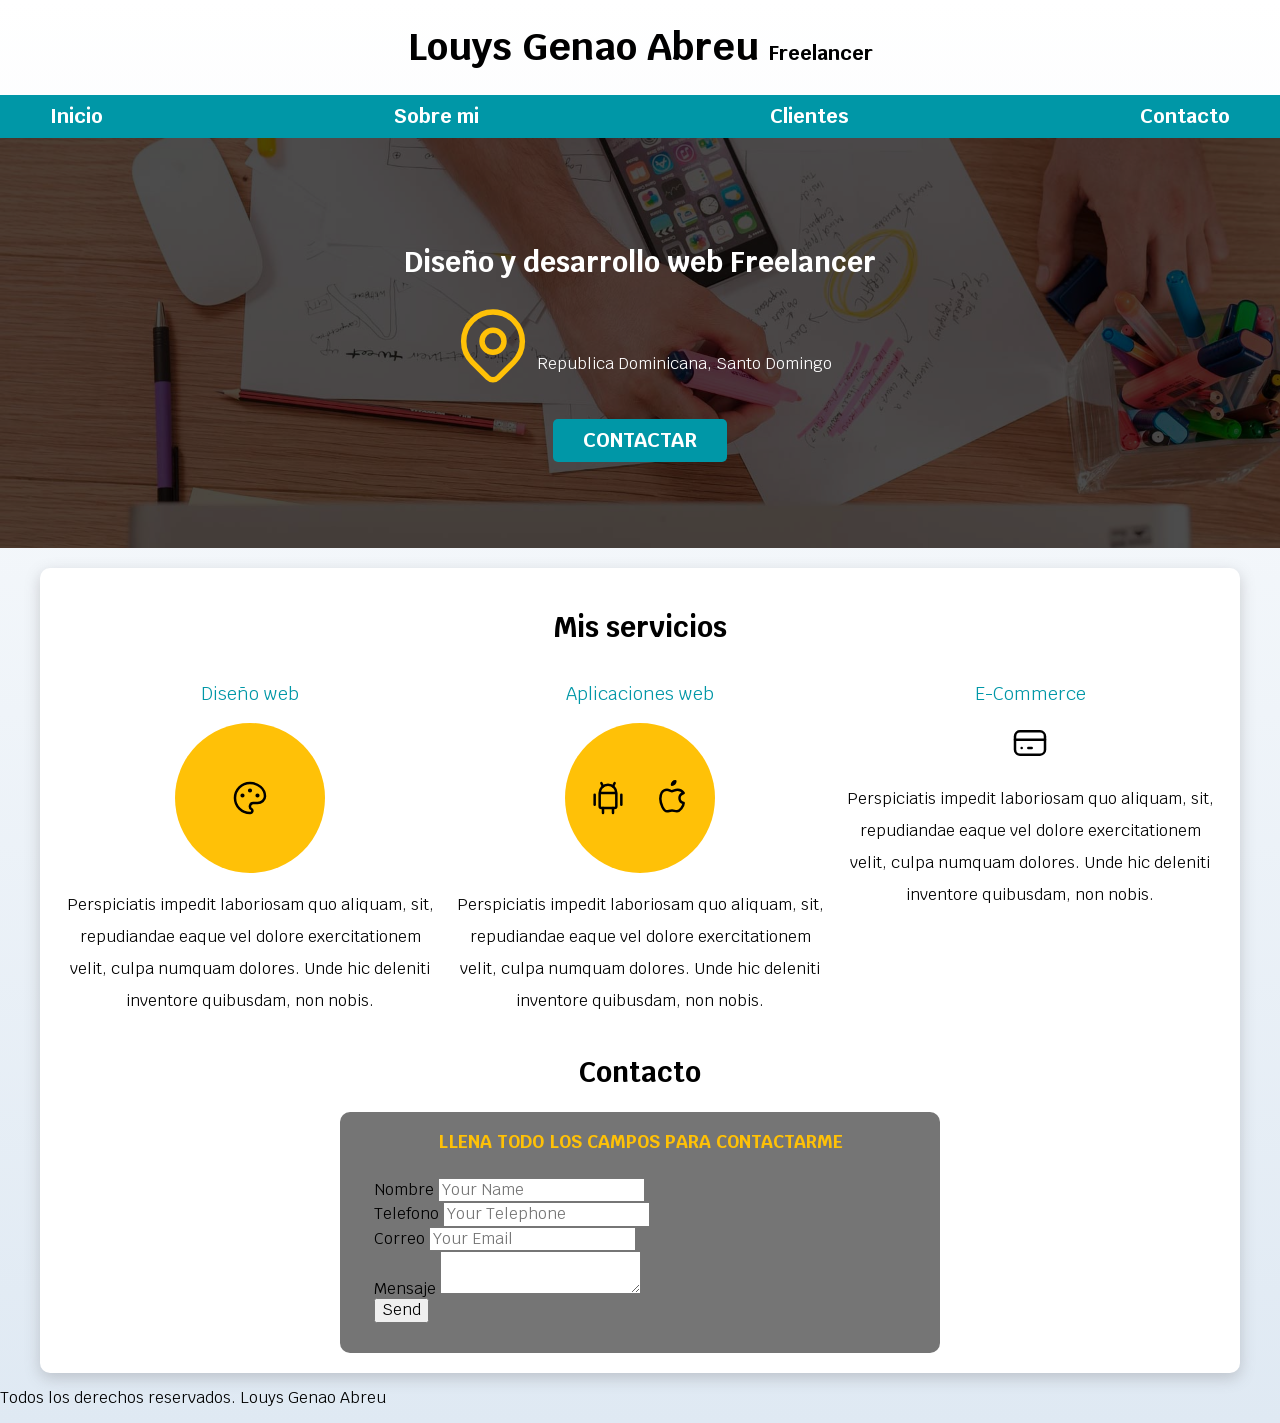
==== commit 0935ff36: "Primeros pasos con el Formulario" ====
--- a/index.html
+++ b/index.html
@@ -99,7 +99,7 @@
                 <!-- Titulo -->
                 <h3>E-Commerce</h3>
                 <!-- Icono -->
-                <div class="iconos">
+                <div class="icon">
                     <svg xmlns="http://www.w3.org/2000/svg" class="icon icon-tabler icon-tabler-credit-card" width="40" height="40" viewBox="0 0 24 24" stroke-width="1.5" stroke="#000000" fill="none" stroke-linecap="round" stroke-linejoin="round">
                         <path stroke="none" d="M0 0h24v24H0z" fill="none"/>
                         <rect x="3" y="5" width="18" height="14" rx="3" />
@@ -112,7 +112,6 @@
                 <p>Perspiciatis impedit laboriosam quo aliquam, sit, repudiandae eaque vel dolore exercitationem velit, culpa numquam dolores. Unde hic deleniti inventore quibusdam, non nobis.</p>
             </section>
         </div>
-    </main>
     
     <!-- Otra seccion -->
     <section>
@@ -120,34 +119,36 @@
         <h2>Contacto</h2>
 
         <!-- Formulario -->
-        <form> <!-- 13 -->
+        <form class="formulario"> <!-- 13 -->
             <!-- Elemento del formulario -->
             <fieldset> <!-- 13 -->
                 <legend>Llena todo los campos para contactarme</legend> <!-- 13 -->
-                <div>
-                    <label>Nombre</label> <!-- 14 -->
-                    <input type="text" placeholder="Your Name"> <!-- 15 -->
-                </div> 
 
-                <div>
-                    <label>Telefono</label>
-                    <input type="tel" placeholder="Your Telephone">
-                </div> 
-                
-                <div>
-                    <label>Correo</label>
-                    <input type="email" placeholder="Your Email">
-                </div> 
-
-                <div>
-                    <label>Mensaje</label>
-                    <textarea></textarea>
+                <div class="contenedor-campos">
+                    <div class="campos">
+                        <label>Nombre</label> <!-- 14 -->
+                        <input type="text" placeholder="Your Name"> <!-- 15 -->
+                    </div>
+                    <div class="campos">
+                        <label>Telefono</label>
+                        <input type="tel" placeholder="Your Telephone">
+                    </div>
+                    
+                    <div class="campos">
+                        <label>Correo</label>
+                        <input type="email" placeholder="Your Email">
+                    </div>
+                    <div class="campos">
+                        <label>Mensaje</label>
+                        <textarea></textarea>
+                    </div>
                 </div>
 
                 <div><input type="submit" value="Send"></div>
             </fieldset>
         </form>
     </section>
+</main>
 
     <!-- Footer -->
     <footer> <!-- 7 -->
--- a/css/styles.css
+++ b/css/styles.css
@@ -143,4 +143,22 @@
     display: flex;
     justify-content: space-evenly;
     align-items: center;
+}
+.formulario {
+    background-color: var(--gris);
+    width: min( 60rem, 100% ); /* Utiliza el valor mas pequeño */
+    margin: 0 auto;
+    padding: 2rem;
+    border-radius: 1rem;
+}
+.formulario fieldset {
+    border: none;
+}
+.formulario legend {
+    text-align: center;
+    font-size: 1.8rem;
+    text-transform: uppercase;
+    font-weight: bold;
+    margin-bottom: 2rem;
+    color: var(--primario);
 }
--- a/css/styles.css
+++ b/css/styles.css
@@ -143,4 +143,22 @@
     display: flex;
     justify-content: space-evenly;
     align-items: center;
+}
+.formulario {
+    background-color: var(--gris);
+    width: min( 60rem, 100% ); /* Utiliza el valor mas pequeño */
+    margin: 0 auto;
+    padding: 2rem;
+    border-radius: 1rem;
+}
+.formulario fieldset {
+    border: none;
+}
+.formulario legend {
+    text-align: center;
+    font-size: 1.8rem;
+    text-transform: uppercase;
+    font-weight: bold;
+    margin-bottom: 2rem;
+    color: var(--primario);
 }
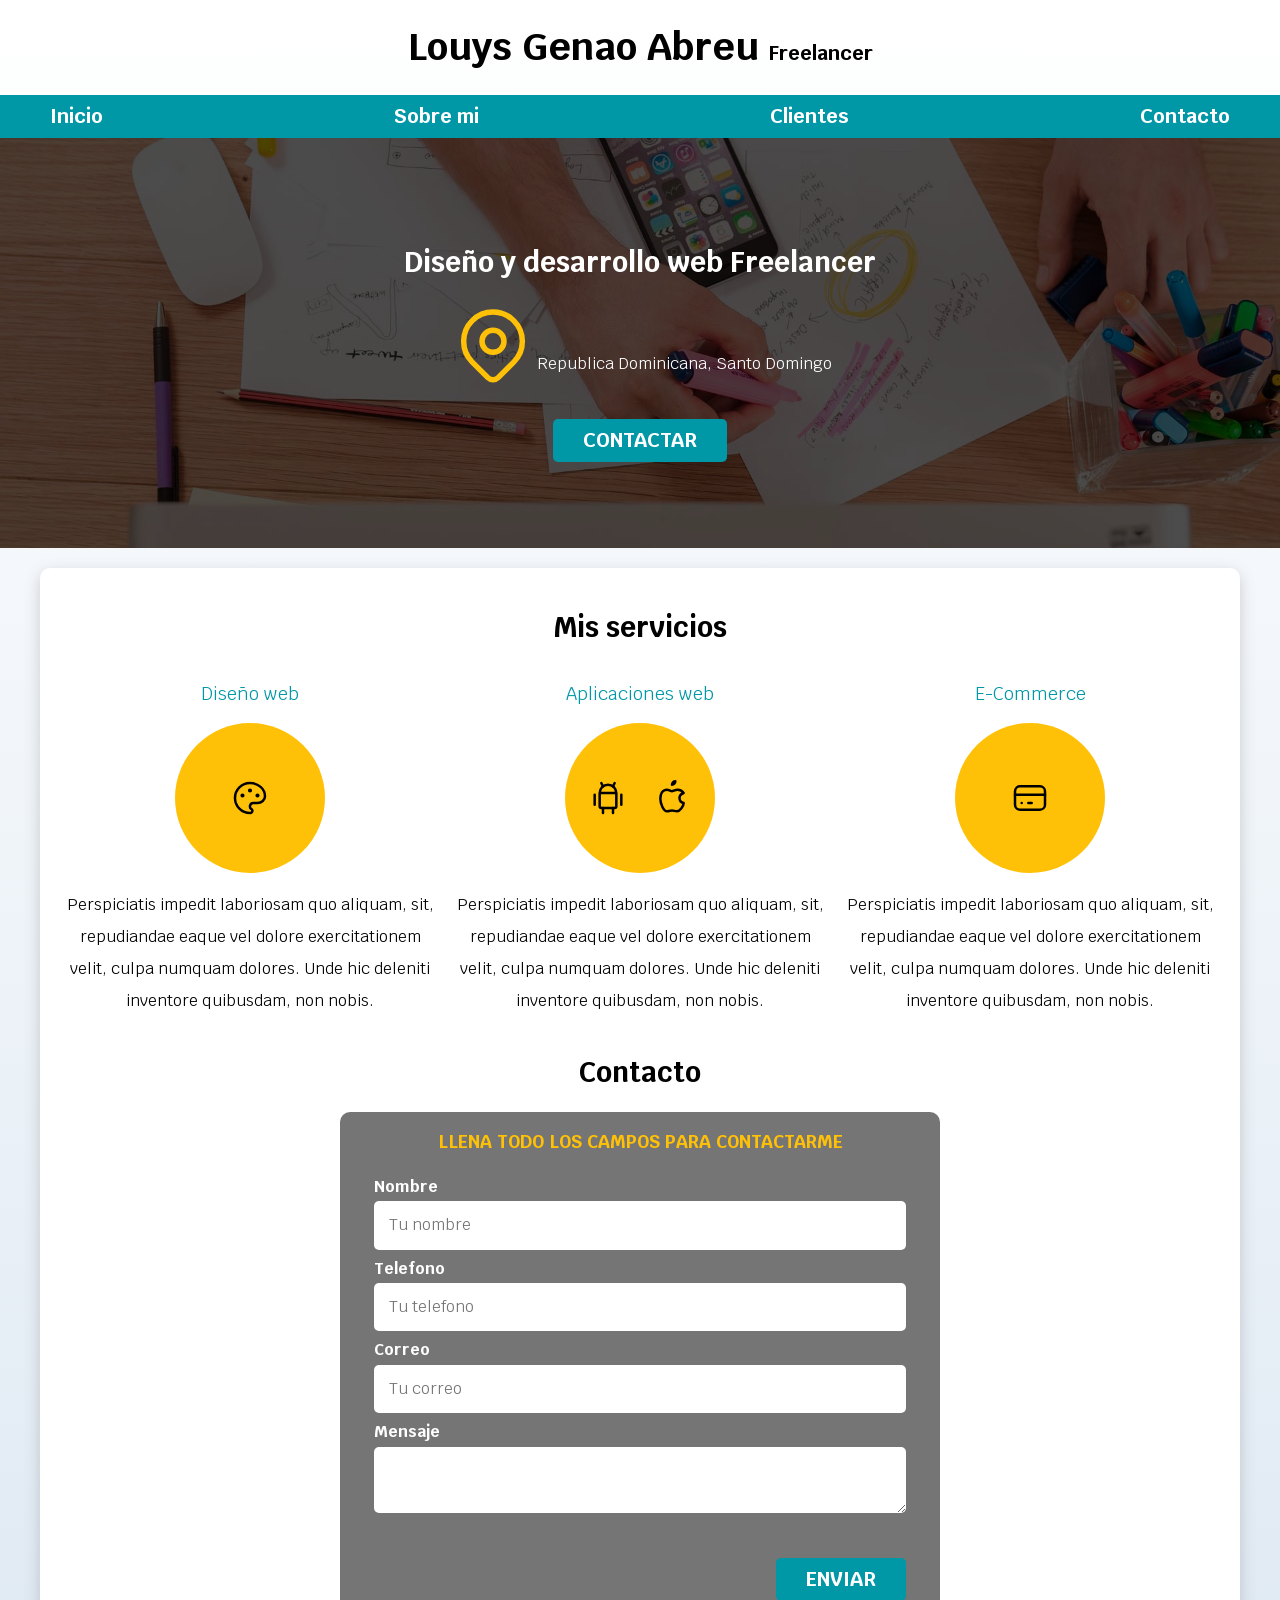
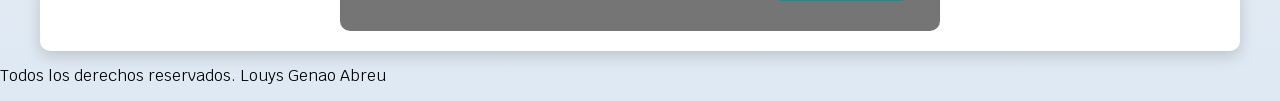
==== commit 328200f6: "CSS a los inputs" ====
--- a/index.html
+++ b/index.html
@@ -99,7 +99,7 @@
                 <!-- Titulo -->
                 <h3>E-Commerce</h3>
                 <!-- Icono -->
-                <div class="icon">
+                <div class="iconos">
                     <svg xmlns="http://www.w3.org/2000/svg" class="icon icon-tabler icon-tabler-credit-card" width="40" height="40" viewBox="0 0 24 24" stroke-width="1.5" stroke="#000000" fill="none" stroke-linecap="round" stroke-linejoin="round">
                         <path stroke="none" d="M0 0h24v24H0z" fill="none"/>
                         <rect x="3" y="5" width="18" height="14" rx="3" />
@@ -125,26 +125,26 @@
                 <legend>Llena todo los campos para contactarme</legend> <!-- 13 -->
 
                 <div class="contenedor-campos">
-                    <div class="campos">
+                    <div class="campo">
                         <label>Nombre</label> <!-- 14 -->
-                        <input type="text" placeholder="Your Name"> <!-- 15 -->
+                        <input class="input-text" type="text" placeholder="Tu nombre"> <!-- 15 -->
                     </div>
-                    <div class="campos">
+                    <div class="campo">
                         <label>Telefono</label>
-                        <input type="tel" placeholder="Your Telephone">
+                        <input class="input-text" type="tel" placeholder="Tu telefono">
                     </div>
                     
-                    <div class="campos">
+                    <div class="campo">
                         <label>Correo</label>
-                        <input type="email" placeholder="Your Email">
+                        <input class="input-text" type="email" placeholder="Tu correo">
                     </div>
-                    <div class="campos">
+                    <div class="campo">
                         <label>Mensaje</label>
-                        <textarea></textarea>
+                        <textarea class="input-text"></textarea>
                     </div>
                 </div>
 
-                <div><input type="submit" value="Send"></div>
+                <div class="alinear-derecha flex"><input class="boton w-sm-100" type="submit" value="Enviar"></div>
             </fieldset>
         </form>
     </section>
--- a/css/styles.css
+++ b/css/styles.css
@@ -58,11 +58,15 @@
     border-radius: .5rem;
     width: 90%;
     text-align: center;
+    border: none;
 }
 @media (min-width: 480px) {
     .boton{
         width: auto;
     }
+}
+.boton:hover {
+    cursor: pointer;
 }
 .navegacion-principal {
     display: flex; /* 9 */
@@ -161,4 +165,39 @@
     font-weight: bold;
     margin-bottom: 2rem;
     color: var(--primario);
-}+}
+.contenedor-campos {
+
+}
+.campo {
+    margin-bottom: 1rem;
+}
+.campo label {
+    color: var(--blanco);
+    font-weight: bold;
+    margin-bottom: .5rem;
+    display: block;
+}
+.input-text {
+    width: 100%;
+    border: none;
+    padding: 1.5rem;
+    border-radius: .5rem;
+}
+.enviar .boton {
+    width: 100%;
+}
+.w-sm-100 {
+    width: 100%;
+}
+.alinear-derecha {
+    justify-content: flex-end;
+}
+.flex {
+    display: flex;
+}
+@media (min-width: 768px) {
+    .w-sm-100{
+        width: auto;
+    }
+}
--- a/css/styles.css
+++ b/css/styles.css
@@ -58,11 +58,15 @@
     border-radius: .5rem;
     width: 90%;
     text-align: center;
+    border: none;
 }
 @media (min-width: 480px) {
     .boton{
         width: auto;
     }
+}
+.boton:hover {
+    cursor: pointer;
 }
 .navegacion-principal {
     display: flex; /* 9 */
@@ -161,4 +165,39 @@
     font-weight: bold;
     margin-bottom: 2rem;
     color: var(--primario);
-}+}
+.contenedor-campos {
+
+}
+.campo {
+    margin-bottom: 1rem;
+}
+.campo label {
+    color: var(--blanco);
+    font-weight: bold;
+    margin-bottom: .5rem;
+    display: block;
+}
+.input-text {
+    width: 100%;
+    border: none;
+    padding: 1.5rem;
+    border-radius: .5rem;
+}
+.enviar .boton {
+    width: 100%;
+}
+.w-sm-100 {
+    width: 100%;
+}
+.alinear-derecha {
+    justify-content: flex-end;
+}
+.flex {
+    display: flex;
+}
+@media (min-width: 768px) {
+    .w-sm-100{
+        width: auto;
+    }
+}
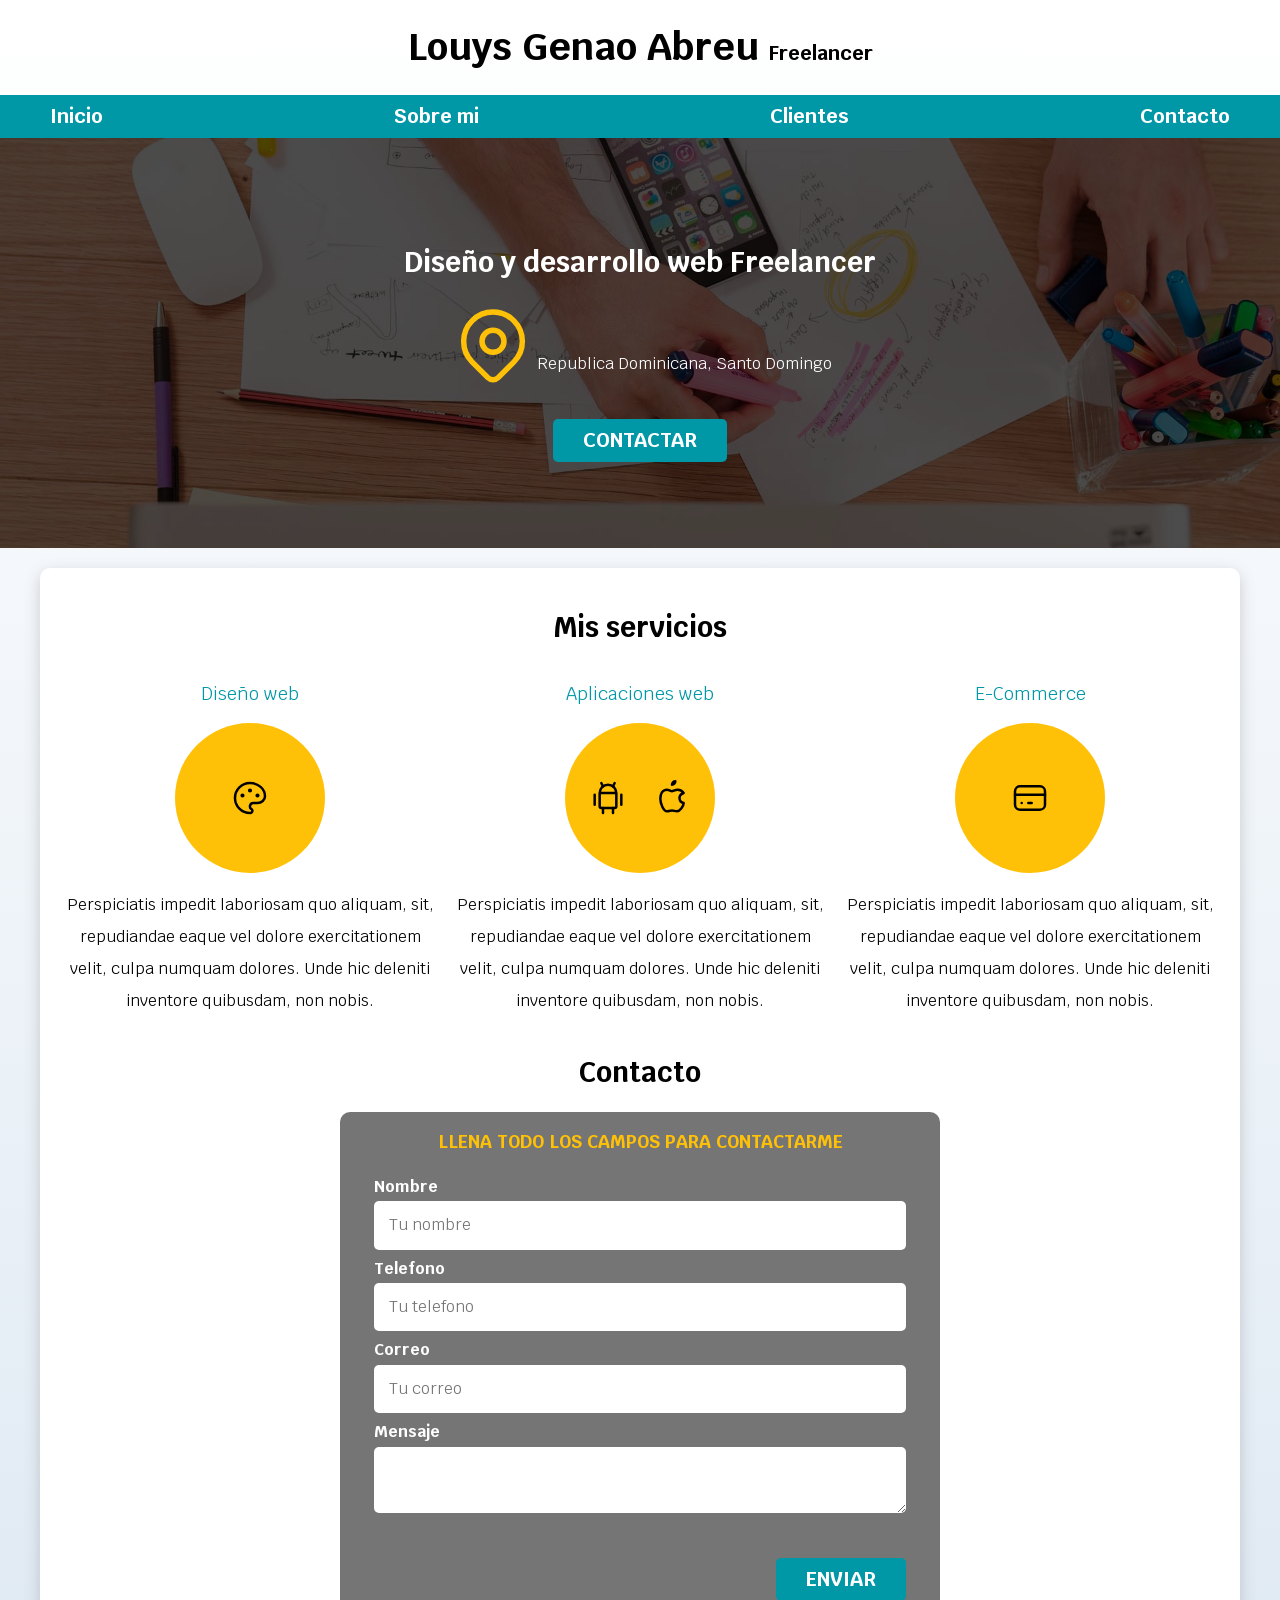
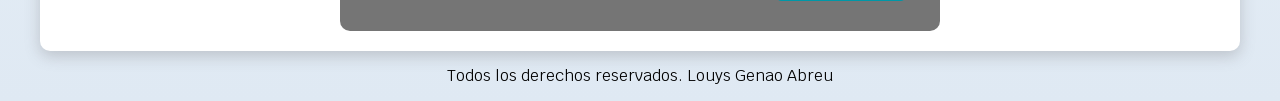
==== commit 01bc37b3: "Añadiendo un efecto de scroll" ====
--- a/index.html
+++ b/index.html
@@ -151,7 +151,7 @@
 </main>
 
     <!-- Footer -->
-    <footer> <!-- 7 -->
+    <footer class="footer"> <!-- 7 -->
         <p>Todos los derechos reservados. Louys Genao Abreu</p>
     </footer>
 
--- a/css/styles.css
+++ b/css/styles.css
@@ -9,6 +9,7 @@
 html { /* 2 */
     font-size: 62.5%; /* 3 */
     box-sizing: border-box;
+    scroll-snap-type: y mandatory;
 }
 *, *:before, *:after { /* 2 */
     box-sizing: inherit;
@@ -119,6 +120,12 @@
     display: flex;
     align-items: flex-end;
 }
+.servicios,
+.navegacion-principal,
+.formulario {
+    scroll-snap-align: center;
+    scroll-snap-stop: always;
+}
 @media (min-width: 768px) {
     .servicios {
         display: grid;
@@ -201,3 +208,6 @@
         width: auto;
     }
 }
+.footer {
+    text-align: center;
+}
--- a/css/styles.css
+++ b/css/styles.css
@@ -9,6 +9,7 @@
 html { /* 2 */
     font-size: 62.5%; /* 3 */
     box-sizing: border-box;
+    scroll-snap-type: y mandatory;
 }
 *, *:before, *:after { /* 2 */
     box-sizing: inherit;
@@ -119,6 +120,12 @@
     display: flex;
     align-items: flex-end;
 }
+.servicios,
+.navegacion-principal,
+.formulario {
+    scroll-snap-align: center;
+    scroll-snap-stop: always;
+}
 @media (min-width: 768px) {
     .servicios {
         display: grid;
@@ -201,3 +208,6 @@
         width: auto;
     }
 }
+.footer {
+    text-align: center;
+}
